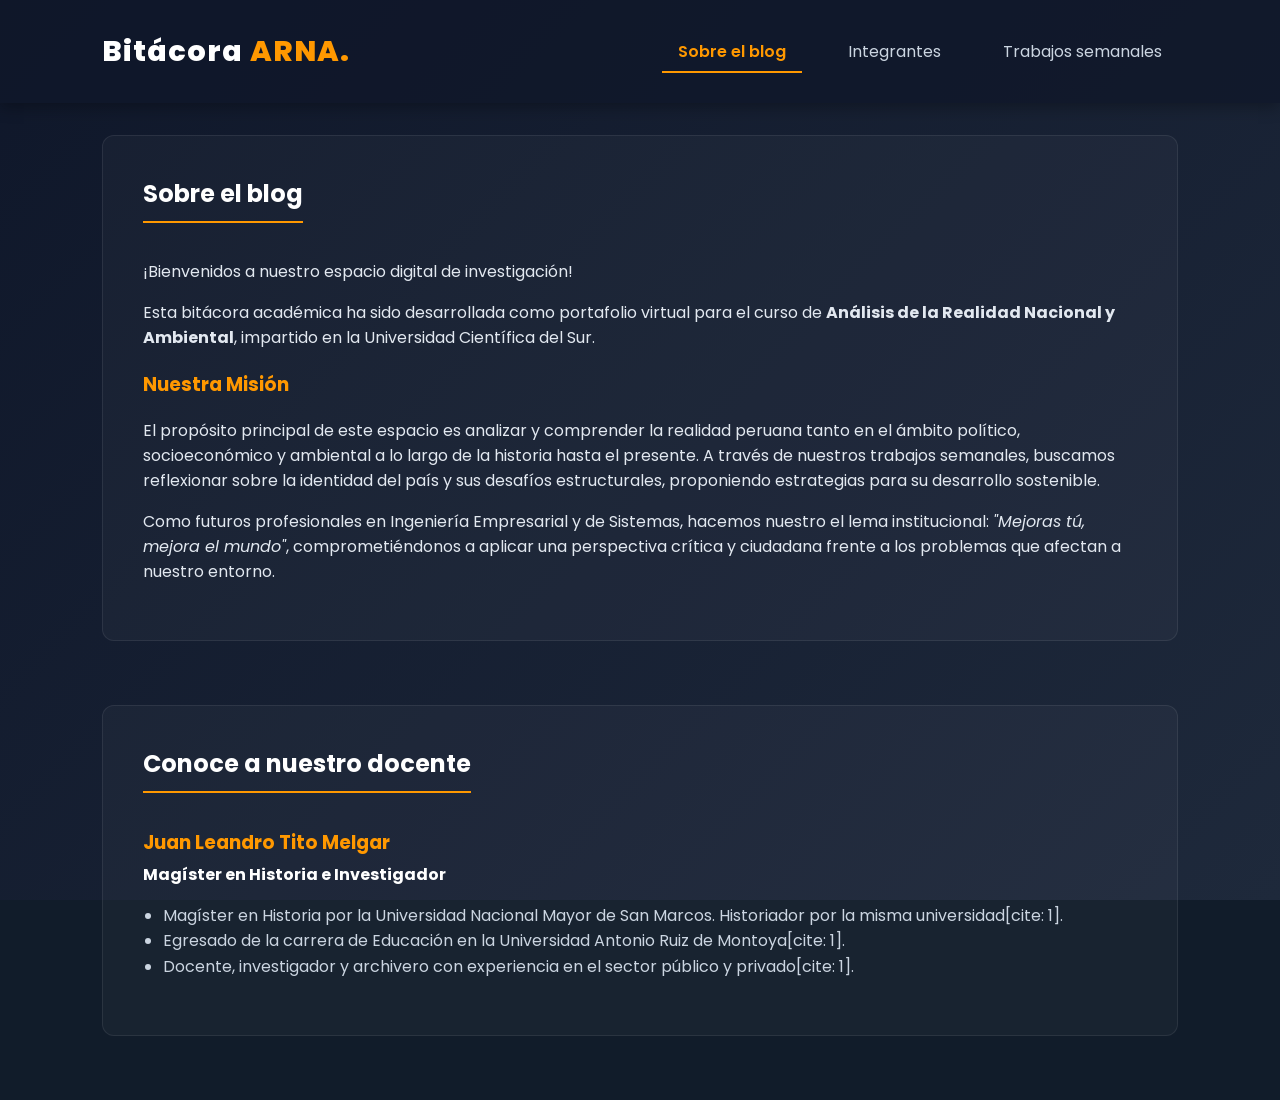
==== index.html @ 6f25a136 "Update index.html" ====
<!DOCTYPE html>
<html lang="es">
<head>
    <meta charset="UTF-8">
    <meta name="viewport" content="width=device-width, initial-scale=1.0">
    <title>Bitácora ARNA - Inicio</title>
    <link rel="stylesheet" href="style.css">
</head>
<body>

    <!-- NUEVO MENÚ SUPERIOR (ESTILO OSCURO/NARANJA) -->
    <nav class="navbar">
        <div class="logo">
            <span class="logo-texto" style="color: white;">Bitácora <span style="color: #FF9800;">ARNA.</span></span>
        </div>
        <ul class="nav-links">
            <li><a href="index.html" class="btn-activo">Sobre el blog</a></li>
            <li><a href="integrantes.html">Integrantes</a></li>
            <li><a href="trabajos.html">Trabajos semanales</a></li>
        </ul>
    </nav>

    <main>
        <!-- SECCIÓN: SOBRE EL BLOG -->
        <section class="seccion-container">
            <h2>Sobre el blog</h2>
            <p>¡Bienvenidos a nuestro espacio digital de investigación!</p>
            
            <p>Esta bitácora académica ha sido desarrollada como portafolio virtual para el curso de <strong>Análisis de la Realidad Nacional y Ambiental</strong>, impartido en la Universidad Científica del Sur.</p>
            
            <h3 style="color: #FF9800; margin-top: 20px;">Nuestra Misión</h3>
            <p>El propósito principal de este espacio es analizar y comprender la realidad peruana tanto en el ámbito político, socioeconómico y ambiental a lo largo de la historia hasta el presente. A través de nuestros trabajos semanales, buscamos reflexionar sobre la identidad del país y sus desafíos estructurales, proponiendo estrategias para su desarrollo sostenible.</p>
            
            <p>Como futuros profesionales en Ingeniería Empresarial y de Sistemas, hacemos nuestro el lema institucional: <em>"Mejoras tú, mejora el mundo"</em>, comprometiéndonos a aplicar una perspectiva crítica y ciudadana frente a los problemas que afectan a nuestro entorno.</p>
        </section>

        <!-- SECCIÓN: DEL DOCENTE -->
        <section class="seccion-container">
            <h2>Conoce a nuestro docente</h2>
            <div style="display: flex; gap: 20px; align-items: center; margin-top: 15px; flex-wrap: wrap;">
                
                <div>
                    <h3 style="margin-bottom: 5px; color: #FF9800;">Juan Leandro Tito Melgar</h3>
                    <p style="margin-top: 0; margin-bottom: 10px; color: white;"><strong>Magíster en Historia e Investigador</strong></p>
                    <ul style="color: #cbd5e1; padding-left: 20px; line-height: 1.6;">
                        <li>Magíster en Historia por la Universidad Nacional Mayor de San Marcos. Historiador por la misma universidad[cite: 1].</li>
                        <li>Egresado de la carrera de Educación en la Universidad Antonio Ruiz de Montoya[cite: 1].</li>
                        <li>Docente, investigador y archivero con experiencia en el sector público y privado[cite: 1].</li>
                    </ul>
                </div>
            </div>
        </section>
    </main>

</body>
</html>
---- style.css ----
@import url('https://fonts.googleapis.com/css2?family=Poppins:wght@300;400;600;800&display=swap');

/* =========================================
   ESTILOS GENERALES Y FONDO OSCURO
   ========================================= */
body {
    margin: 0;
    padding: 0;
    font-family: 'Poppins', sans-serif;
    /* Azul noche profundo basado en la imagen */
    background-color: #111c2a; 
    background-image: linear-gradient(135deg, #0f172a 0%, #1e293b 100%);
    background-attachment: fixed;
    color: #e2e8f0;
}

/* =========================================
   BARRA DE NAVEGACIÓN
   ========================================= */
.navbar {
    display: flex;
    justify-content: space-between;
    align-items: center;
    padding: 30px 8%;
    background: rgba(15, 23, 42, 0.8); /* Ligeramente translúcido */
    box-shadow: 0 4px 15px rgba(0,0,0,0.3);
}

.logo {
    font-size: 1.8rem;
    font-weight: 800;
    letter-spacing: 1px;
}

.nav-links {
    list-style: none;
    display: flex;
    gap: 30px;
    margin: 0;
    padding: 0;
}

.nav-links a {
    color: #cbd5e1;
    text-decoration: none;
    font-weight: 400;
    font-size: 1rem;
    padding: 8px 16px;
    transition: all 0.3s ease;
}

.nav-links a:hover {
    color: #FF9800; /* Naranja Científica */
}

.nav-links .btn-activo {
    color: #FF9800;
    font-weight: 600;
    border-bottom: 2px solid #FF9800;
}

/* =========================================
   SECCIÓN HERO (PÁGINA DE INICIO)
   ========================================= */
.hero-section {
    display: flex;
    align-items: center;
    justify-content: space-between;
    padding: 50px 8%;
    min-height: 70vh;
}

.hero-texto {
    flex: 1;
    max-width: 600px;
}

.subtitulo {
    font-size: 1rem;
    letter-spacing: 2px;
    font-weight: 400;
    margin-bottom: 10px;
    color: #FF9800;
    text-transform: uppercase;
}

.hero-texto h1 {
    font-size: 4.5rem;
    font-weight: 800;
    line-height: 1.1;
    margin: 0 0 20px 0;
    color: white;
}

.descripcion {
    font-size: 1.1rem;
    font-weight: 300;
    line-height: 1.6;
    margin-bottom: 40px;
    color: #cbd5e1;
}

.btn-primario {
    display: inline-flex;
    align-items: center;
    background-color: #FF9800;
    color: #111c2a;
    text-decoration: none;
    padding: 12px 30px;
    font-weight: 600;
    font-size: 1.1rem;
    transition: all 0.3s ease;
    text-transform: uppercase;
    letter-spacing: 1px;
}

.btn-primario:hover {
    background-color: white;
    transform: scale(1.05);
}

.hero-imagen {
    flex: 1;
    display: flex;
    justify-content: flex-end;
}

.circulo-contenedor {
    width: 500px;
    height: 500px;
    border-radius: 50%;
    border: 5px solid rgba(255, 255, 255, 0.1);
    overflow: hidden;
    box-shadow: 0 20px 50px rgba(0,0,0,0.5);
}

.circulo-contenedor img {
    width: 100%;
    height: 100%;
    object-fit: cover;
}

/* =========================================
   CONTENEDORES GENERALES
   ========================================= */
.seccion-container {
    background: rgba(255, 255, 255, 0.03); /* Fondo oscuro muy sutil */
    border: 1px solid rgba(255, 255, 255, 0.08);
    padding: 40px;
    border-radius: 12px;
    margin: 2rem 8% 4rem 8%;
}

.seccion-container h2, .seccion-container h3 {
    color: white;
    margin-top: 0;
}

.seccion-container h2 {
    border-bottom: 2px solid #FF9800;
    display: inline-block;
    padding-bottom: 10px;
}

/* =========================================
   DISEÑO PARA LA PÁGINA DE TRABAJOS (RESPONSIVE)
   ========================================= */
.responsive-layout {
    display: flex;
    gap: 40px;
    align-items: flex-start;
}

/* Panel Izquierdo: Botones */
.menu-trabajos {
    flex: 1;
    min-width: 250px;
    display: flex;
    flex-direction: column;
    gap: 15px;
}

.menu-trabajos h3 {
    border-bottom: 1px solid rgba(255,255,255,0.1);
    padding-bottom: 15px;
}

/* ESTILO DE BOTONES BASADO EN LA IMAGEN */
.btn-trabajo {
    background-color: transparent;
    border: 2px solid white;
    color: white;
    padding: 14px 20px;
    text-align: left;
    cursor: pointer;
    font-size: 1rem;
    font-weight: 600;
    text-transform: uppercase;
    transition: all 0.3s ease;
    display: flex;
    align-items: center;
    gap: 12px;
}

.btn-trabajo .icono {
    font-size: 1.2rem;
}

.btn-trabajo:hover {
    border-color: #FF9800;
    color: #FF9800;
}

/* Botón Activo (Fondo Naranja, Texto Oscuro) */
.btn-trabajo.activo {
    background-color: #FF9800;
    color: #111c2a; 
    border: 2px solid #FF9800;
}

/* Panel Derecho: Visor PDF */
.visor-trabajos {
    flex: 3;
    width: 100%;
}

.iframe-container {
    height: 75vh;
    min-height: 600px;
    border: 2px solid rgba(255,255,255,0.1);
    border-radius: 5px;
    overflow: hidden;
    box-shadow: 0 10px 30px rgba(0,0,0,0.5);
    background-color: #fff; /* Fondo blanco para que el PDF se lea bien */
}

/* =========================================
   PÁGINA INTEGRANTES
   ========================================= */
.galeria { display: flex; justify-content: center; gap: 35px; flex-wrap: wrap; margin-top: 30px; }
.tarjeta {
    background: rgba(0,0,0,0.2);
    border: 1px solid rgba(255,255,255,0.05);
    border-radius: 10px;
    text-align: center;
    width: 220px;
    padding: 25px 20px;
    transition: transform 0.3s ease;
}
.tarjeta:hover { transform: translateY(-10px); border-color: #FF9800; }
.tarjeta img { width: 140px; height: 140px; border-radius: 50%; object-fit: cover; border: 3px solid #FF9800; margin-bottom: 15px; }
.tarjeta h3 { font-size: 1.1rem; margin: 0 0 5px 0; border: none; color: white;}
.tarjeta p { font-size: 0.9rem; margin: 0; color: #cbd5e1; }

/* =========================================
   RESPONSIVE (CELULARES Y TABLETS)
   ========================================= */
@media (max-width: 900px) {
    .responsive-layout {
        flex-direction: column;
    }
    .menu-trabajos {
        width: 100%;
        flex-direction: row;
        overflow-x: auto;
        padding-bottom: 10px;
    }
    .btn-trabajo {
        min-width: 180px;
    }
    .hero-section { flex-direction: column; text-align: center; }
    .hero-imagen { justify-content: center; margin-top: 40px; }
    .circulo-contenedor { width: 300px; height: 300px; }
    .hero-texto h1 { font-size: 3rem; }
    .navbar { flex-direction: column; gap: 20px; }
}
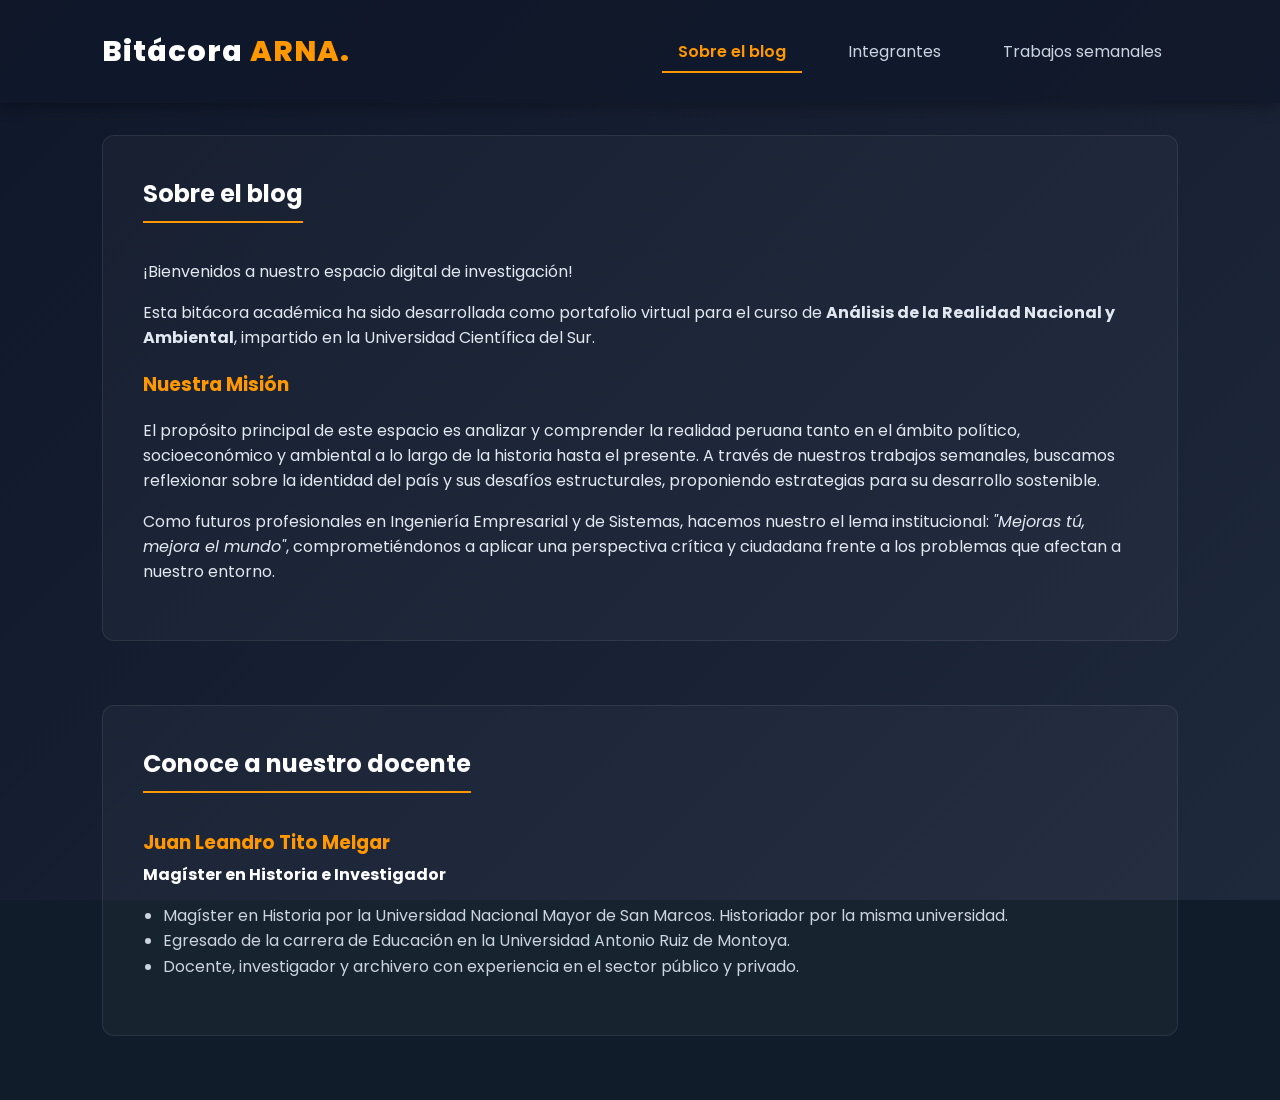
==== commit 71284ecc: "Update index.html" ====
--- a/index.html
+++ b/index.html
@@ -43,9 +43,9 @@
                     <h3 style="margin-bottom: 5px; color: #FF9800;">Juan Leandro Tito Melgar</h3>
                     <p style="margin-top: 0; margin-bottom: 10px; color: white;"><strong>Magíster en Historia e Investigador</strong></p>
                     <ul style="color: #cbd5e1; padding-left: 20px; line-height: 1.6;">
-                        <li>Magíster en Historia por la Universidad Nacional Mayor de San Marcos. Historiador por la misma universidad[cite: 1].</li>
-                        <li>Egresado de la carrera de Educación en la Universidad Antonio Ruiz de Montoya[cite: 1].</li>
-                        <li>Docente, investigador y archivero con experiencia en el sector público y privado[cite: 1].</li>
+                        <li>Magíster en Historia por la Universidad Nacional Mayor de San Marcos. Historiador por la misma universidad.</li>
+                        <li>Egresado de la carrera de Educación en la Universidad Antonio Ruiz de Montoya.</li>
+                        <li>Docente, investigador y archivero con experiencia en el sector público y privado.</li>
                     </ul>
                 </div>
             </div>
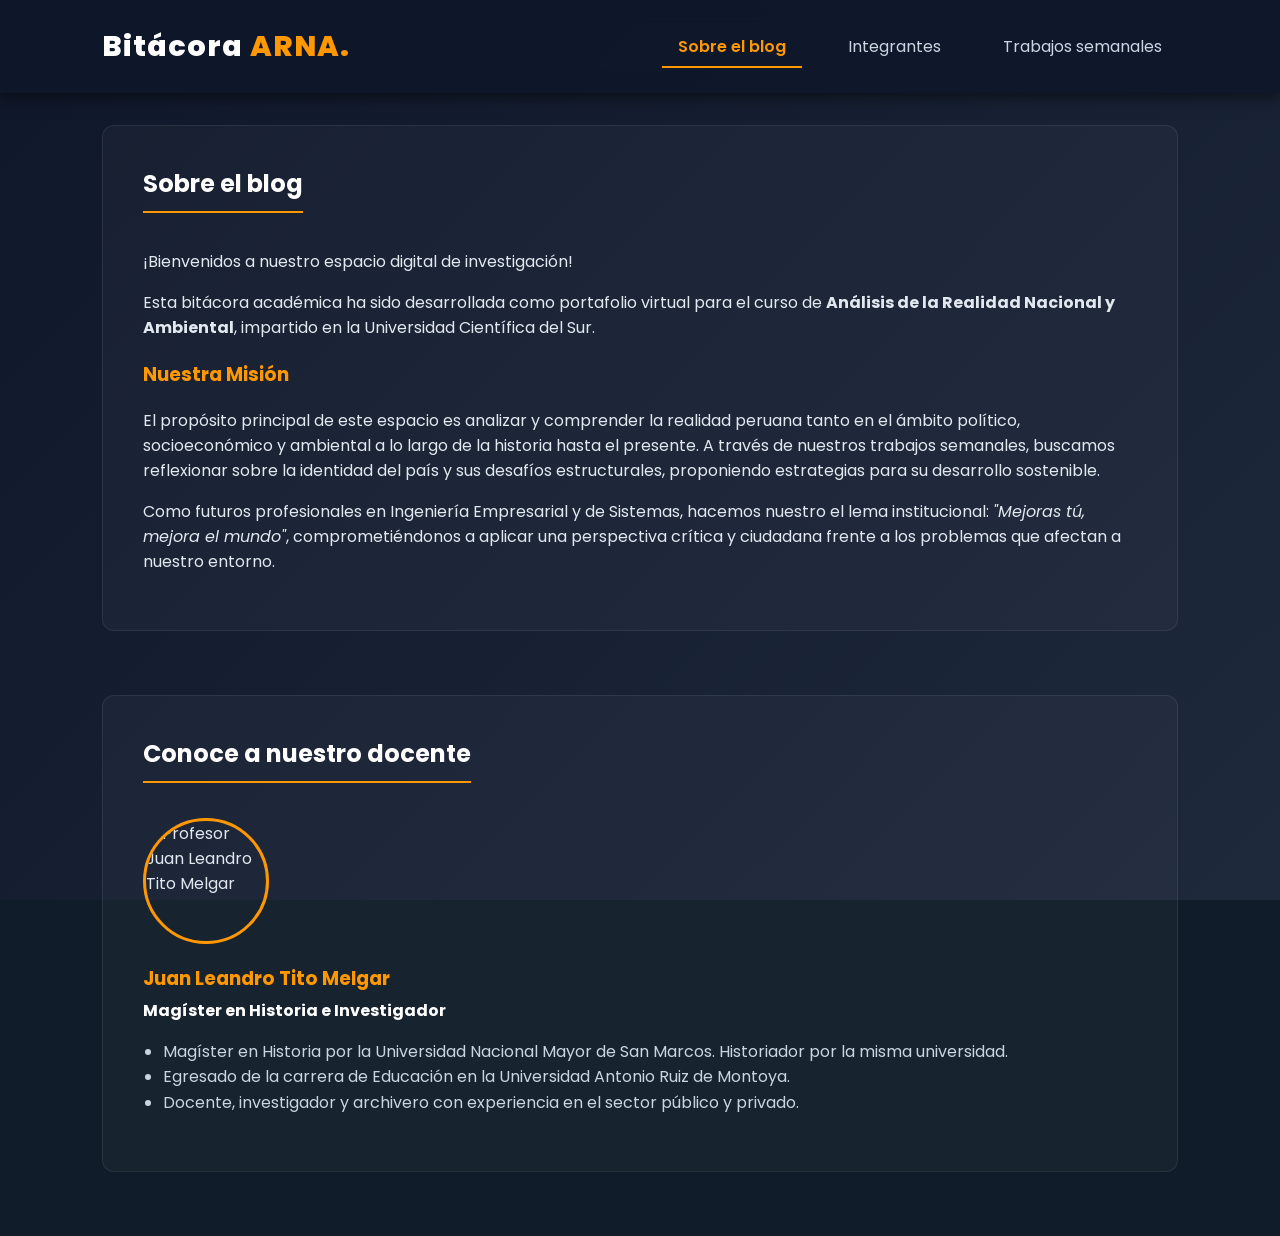
==== commit 534f24d6: "Update index.html" ====
--- a/index.html
+++ b/index.html
@@ -38,6 +38,8 @@
         <section class="seccion-container">
             <h2>Conoce a nuestro docente</h2>
             <div style="display: flex; gap: 20px; align-items: center; margin-top: 15px; flex-wrap: wrap;">
+
+                <img src="docente.jpg" alt="Profesor Juan Leandro Tito Melgar" style="width: 120px; height: 120px; border-radius: 50%; object-fit: cover; border: 3px solid #FF9800;">
                 
                 <div>
                     <h3 style="margin-bottom: 5px; color: #FF9800;">Juan Leandro Tito Melgar</h3>
--- a/style.css
+++ b/style.css
@@ -15,15 +15,24 @@
 }
 
 /* =========================================
-   BARRA DE NAVEGACIÓN
+   BARRA DE NAVEGACIÓN (FIJA / STICKY)
    ========================================= */
 .navbar {
     display: flex;
     justify-content: space-between;
     align-items: center;
-    padding: 30px 8%;
-    background: rgba(15, 23, 42, 0.8); /* Ligeramente translúcido */
-    box-shadow: 0 4px 15px rgba(0,0,0,0.3);
+    padding: 25px 8%;
+    background: rgba(15, 23, 42, 0.85); /* Translúcido */
+    box-shadow: 0 4px 15px rgba(0,0,0,0.5);
+    
+    /* Efecto Fijo (Sticky) */
+    position: sticky;
+    top: 0;
+    z-index: 1000;
+    
+    /* Efecto Cristal */
+    backdrop-filter: blur(12px);
+    -webkit-backdrop-filter: blur(12px);
 }
 
 .logo {
@@ -112,6 +121,7 @@
     transition: all 0.3s ease;
     text-transform: uppercase;
     letter-spacing: 1px;
+    border-radius: 5px;
 }
 
 .btn-primario:hover {
@@ -141,10 +151,10 @@
 }
 
 /* =========================================
-   CONTENEDORES GENERALES
+   CONTENEDORES GENERALES (EFECTO CRISTAL SUAVE)
    ========================================= */
 .seccion-container {
-    background: rgba(255, 255, 255, 0.03); /* Fondo oscuro muy sutil */
+    background: rgba(255, 255, 255, 0.03); 
     border: 1px solid rgba(255, 255, 255, 0.08);
     padding: 40px;
     border-radius: 12px;
@@ -163,7 +173,7 @@
 }
 
 /* =========================================
-   DISEÑO PARA LA PÁGINA DE TRABAJOS (RESPONSIVE)
+   DISEÑO PARA LA PÁGINA DE TRABAJOS
    ========================================= */
 .responsive-layout {
     display: flex;
@@ -185,7 +195,6 @@
     padding-bottom: 15px;
 }
 
-/* ESTILO DE BOTONES BASADO EN LA IMAGEN */
 .btn-trabajo {
     background-color: transparent;
     border: 2px solid white;
@@ -200,6 +209,7 @@
     display: flex;
     align-items: center;
     gap: 12px;
+    border-radius: 5px;
 }
 
 .btn-trabajo .icono {
@@ -237,7 +247,14 @@
 /* =========================================
    PÁGINA INTEGRANTES
    ========================================= */
-.galeria { display: flex; justify-content: center; gap: 35px; flex-wrap: wrap; margin-top: 30px; }
+.galeria { 
+    display: flex; 
+    justify-content: center; 
+    gap: 35px; 
+    flex-wrap: wrap; 
+    margin-top: 30px; 
+}
+
 .tarjeta {
     background: rgba(0,0,0,0.2);
     border: 1px solid rgba(255,255,255,0.05);
@@ -247,10 +264,33 @@
     padding: 25px 20px;
     transition: transform 0.3s ease;
 }
-.tarjeta:hover { transform: translateY(-10px); border-color: #FF9800; }
-.tarjeta img { width: 140px; height: 140px; border-radius: 50%; object-fit: cover; border: 3px solid #FF9800; margin-bottom: 15px; }
-.tarjeta h3 { font-size: 1.1rem; margin: 0 0 5px 0; border: none; color: white;}
-.tarjeta p { font-size: 0.9rem; margin: 0; color: #cbd5e1; }
+
+.tarjeta:hover { 
+    transform: translateY(-10px); 
+    border-color: #FF9800; 
+}
+
+.tarjeta img { 
+    width: 140px; 
+    height: 140px; 
+    border-radius: 50%; 
+    object-fit: cover; 
+    border: 3px solid #FF9800; 
+    margin-bottom: 15px; 
+}
+
+.tarjeta h3 { 
+    font-size: 1.1rem; 
+    margin: 0 0 5px 0; 
+    border: none; 
+    color: white;
+}
+
+.tarjeta p { 
+    font-size: 0.9rem; 
+    margin: 0; 
+    color: #cbd5e1; 
+}
 
 /* =========================================
    RESPONSIVE (CELULARES Y TABLETS)
@@ -272,5 +312,21 @@
     .hero-imagen { justify-content: center; margin-top: 40px; }
     .circulo-contenedor { width: 300px; height: 300px; }
     .hero-texto h1 { font-size: 3rem; }
-    .navbar { flex-direction: column; gap: 20px; }
-}
+    
+    /* ARREGLO DEL NAVBAR PARA MÓVILES */
+    .navbar { 
+        flex-direction: column; 
+        gap: 15px; 
+        padding: 15px 5%;
+    }
+    .nav-links {
+        gap: 10px;
+        flex-wrap: wrap; 
+        justify-content: center;
+    }
+    .nav-links a {
+        font-size: 0.9rem; 
+        padding: 8px 10px;
+        white-space: nowrap; /* Evita que las palabras se separen */
+    }
+}
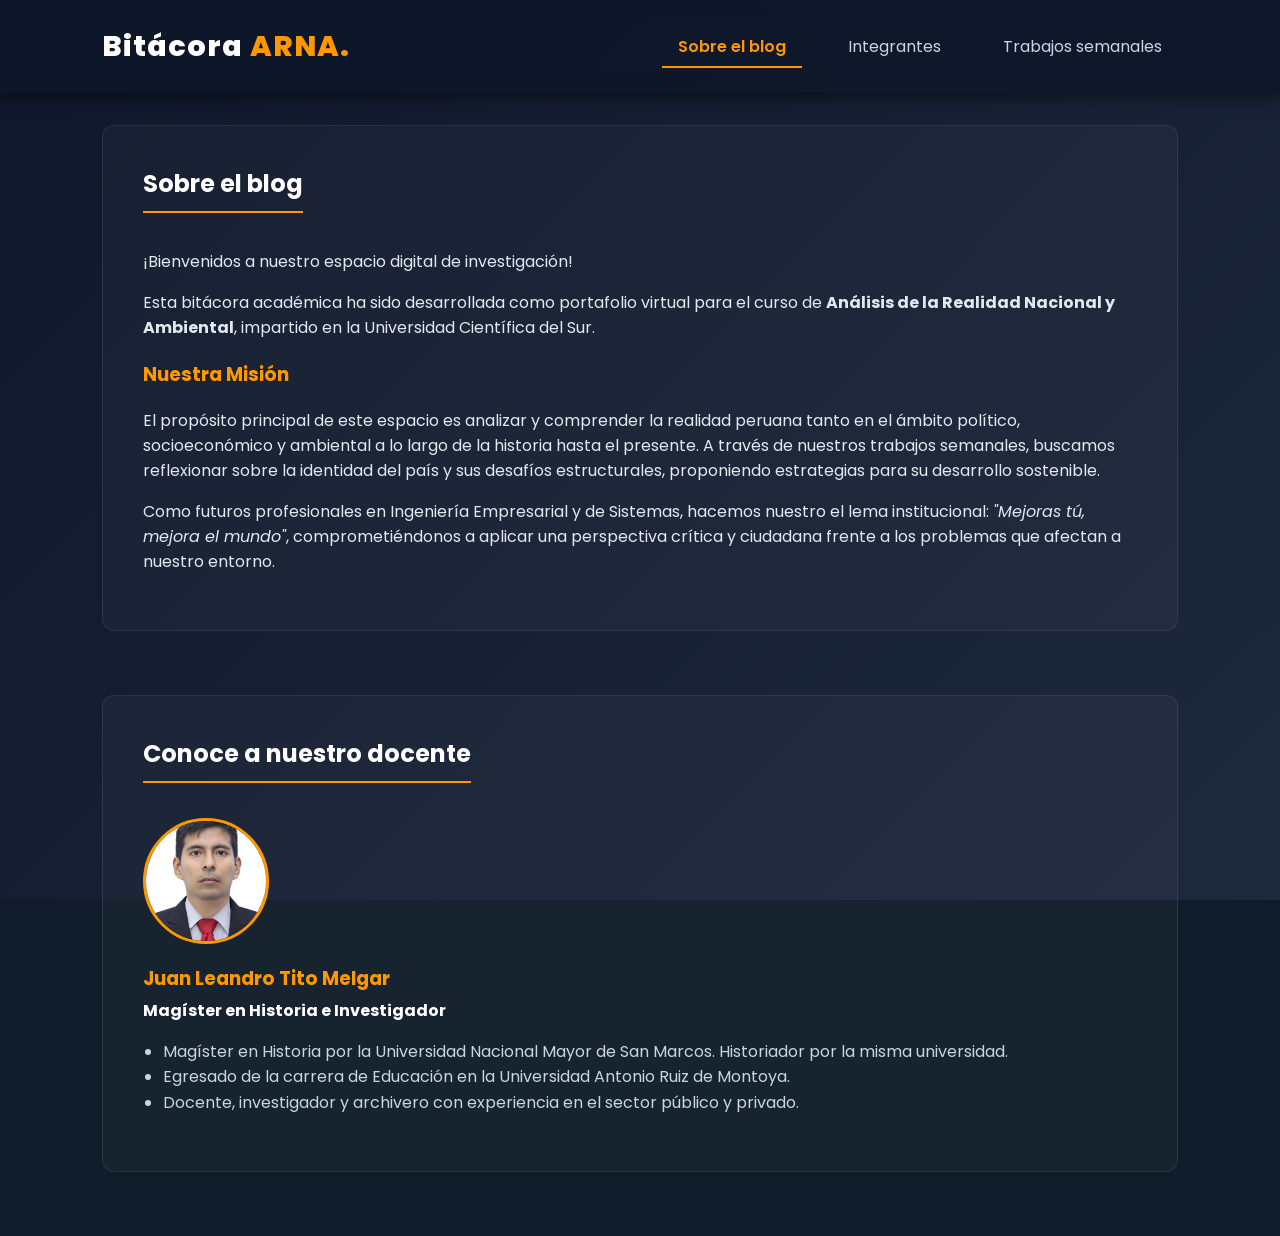
==== commit 8773316b: "Update index.html" ====
--- a/index.html
+++ b/index.html
@@ -39,7 +39,7 @@
             <h2>Conoce a nuestro docente</h2>
             <div style="display: flex; gap: 20px; align-items: center; margin-top: 15px; flex-wrap: wrap;">
 
-                <img src="docente.jpg" alt="Profesor Juan Leandro Tito Melgar" style="width: 120px; height: 120px; border-radius: 50%; object-fit: cover; border: 3px solid #FF9800;">
+                <img src="docente.jpeg" alt="Profesor Juan Leandro Tito Melgar" style="width: 120px; height: 120px; border-radius: 50%; object-fit: cover; border: 3px solid #FF9800;">
                 
                 <div>
                     <h3 style="margin-bottom: 5px; color: #FF9800;">Juan Leandro Tito Melgar</h3>
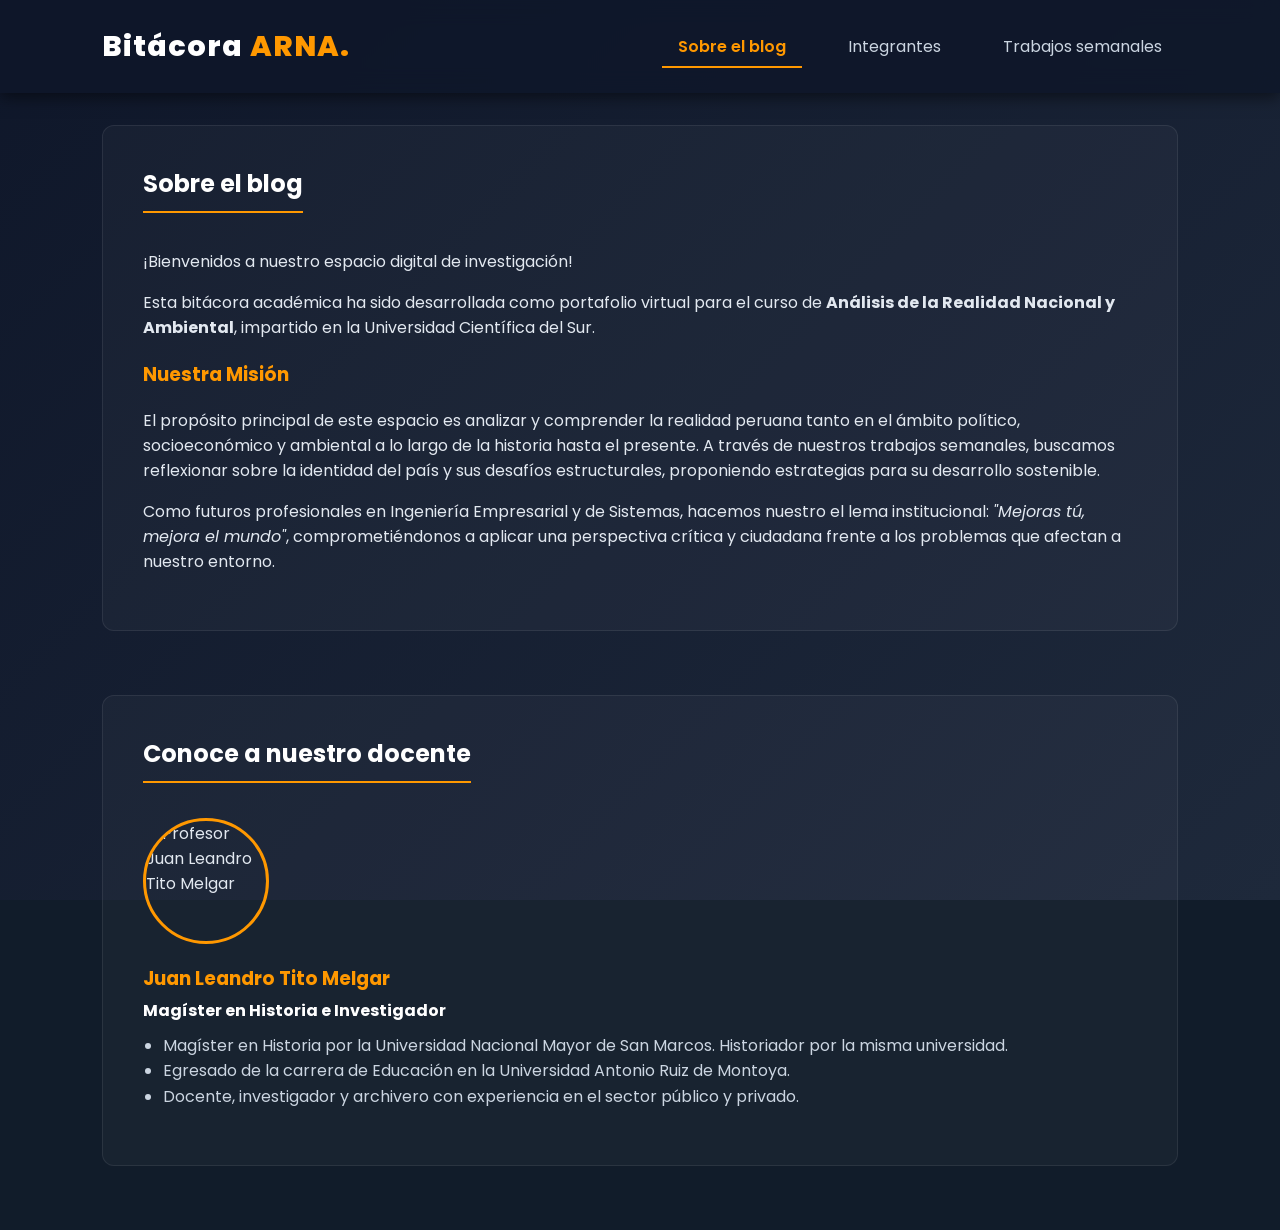
==== commit 117f3d9c: "Update index.html" ====
--- a/index.html
+++ b/index.html
@@ -34,17 +34,18 @@
             <p>Como futuros profesionales en Ingeniería Empresarial y de Sistemas, hacemos nuestro el lema institucional: <em>"Mejoras tú, mejora el mundo"</em>, comprometiéndonos a aplicar una perspectiva crítica y ciudadana frente a los problemas que afectan a nuestro entorno.</p>
         </section>
 
-        <!-- SECCIÓN: DEL DOCENTE -->
+       <!-- SECCIÓN: DEL DOCENTE -->
         <section class="seccion-container">
             <h2>Conoce a nuestro docente</h2>
-            <div style="display: flex; gap: 20px; align-items: center; margin-top: 15px; flex-wrap: wrap;">
-
-                <img src="docente.jpeg" alt="Profesor Juan Leandro Tito Melgar" style="width: 120px; height: 120px; border-radius: 50%; object-fit: cover; border: 3px solid #FF9800;">
+            <!-- Aquí cambiamos align-items: center por flex-start -->
+            <div style="display: flex; gap: 20px; align-items: flex-start; margin-top: 15px; flex-wrap: wrap;">
+                
+                <img src="docente.jpg" alt="Profesor Juan Leandro Tito Melgar" style="width: 120px; height: 120px; border-radius: 50%; object-fit: cover; border: 3px solid #FF9800;">
                 
                 <div>
-                    <h3 style="margin-bottom: 5px; color: #FF9800;">Juan Leandro Tito Melgar</h3>
+                    <h3 style="margin-top: 0; margin-bottom: 5px; color: #FF9800;">Juan Leandro Tito Melgar</h3>
                     <p style="margin-top: 0; margin-bottom: 10px; color: white;"><strong>Magíster en Historia e Investigador</strong></p>
-                    <ul style="color: #cbd5e1; padding-left: 20px; line-height: 1.6;">
+                    <ul style="color: #cbd5e1; padding-left: 20px; line-height: 1.6; margin-top: 0;">
                         <li>Magíster en Historia por la Universidad Nacional Mayor de San Marcos. Historiador por la misma universidad.</li>
                         <li>Egresado de la carrera de Educación en la Universidad Antonio Ruiz de Montoya.</li>
                         <li>Docente, investigador y archivero con experiencia en el sector público y privado.</li>
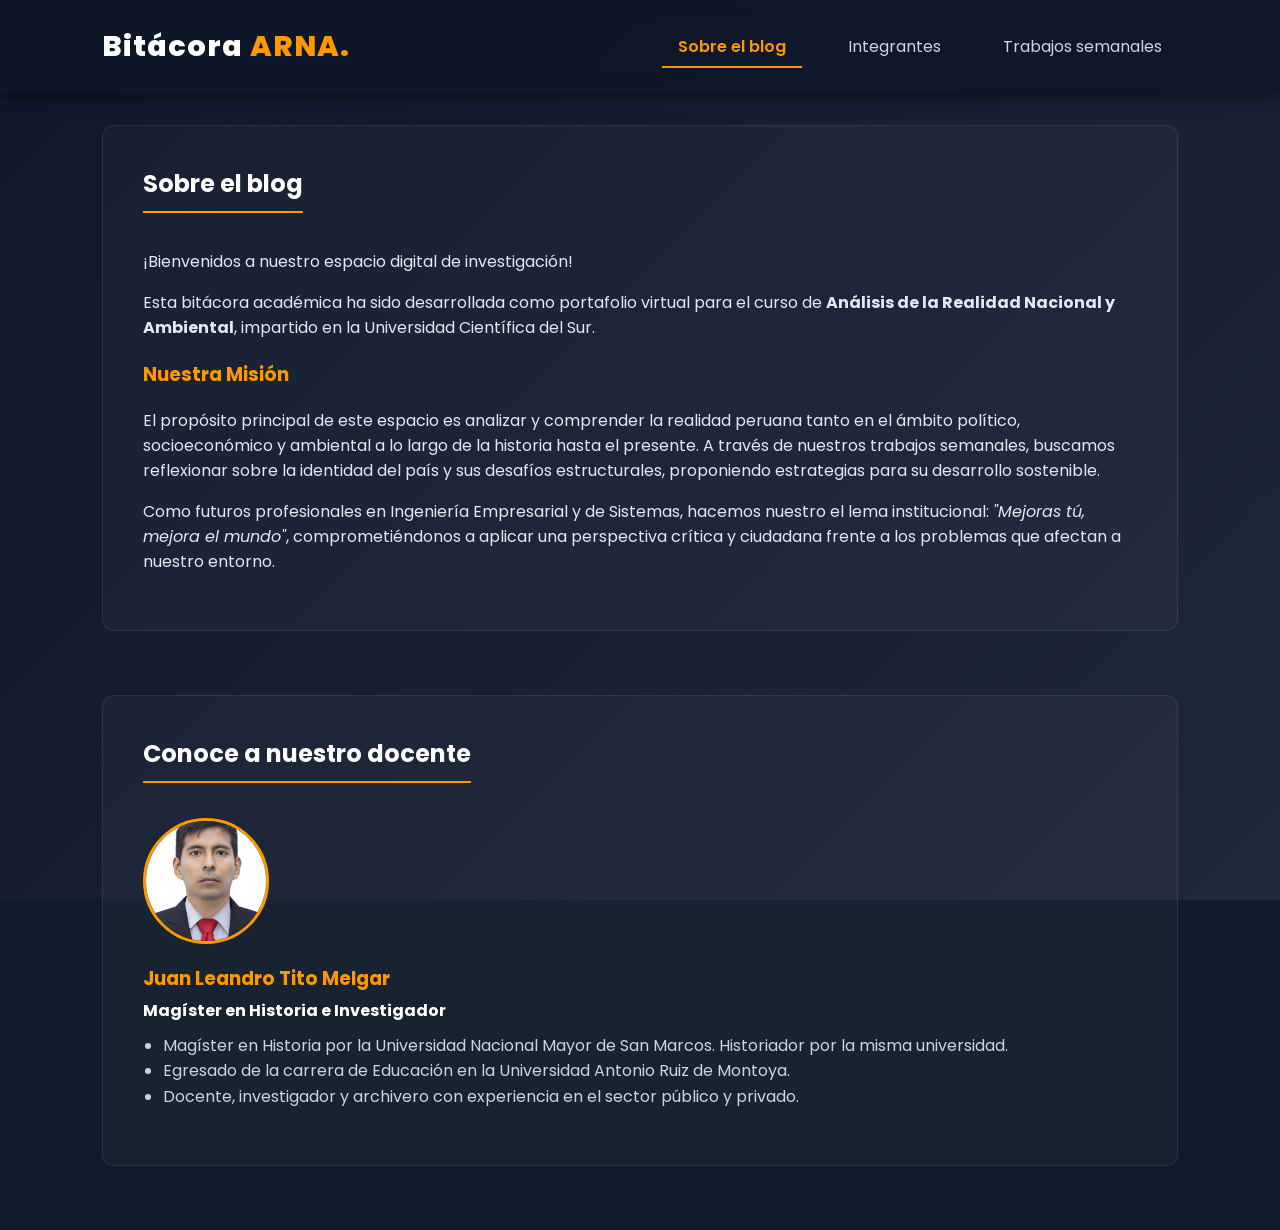
==== commit a42879dc: "Update index.html" ====
--- a/index.html
+++ b/index.html
@@ -40,7 +40,7 @@
             <!-- Aquí cambiamos align-items: center por flex-start -->
             <div style="display: flex; gap: 20px; align-items: flex-start; margin-top: 15px; flex-wrap: wrap;">
                 
-                <img src="docente.jpg" alt="Profesor Juan Leandro Tito Melgar" style="width: 120px; height: 120px; border-radius: 50%; object-fit: cover; border: 3px solid #FF9800;">
+                <img src="docente.jpeg" alt="Profesor Juan Leandro Tito Melgar" style="width: 120px; height: 120px; border-radius: 50%; object-fit: cover; border: 3px solid #FF9800;">
                 
                 <div>
                     <h3 style="margin-top: 0; margin-bottom: 5px; color: #FF9800;">Juan Leandro Tito Melgar</h3>
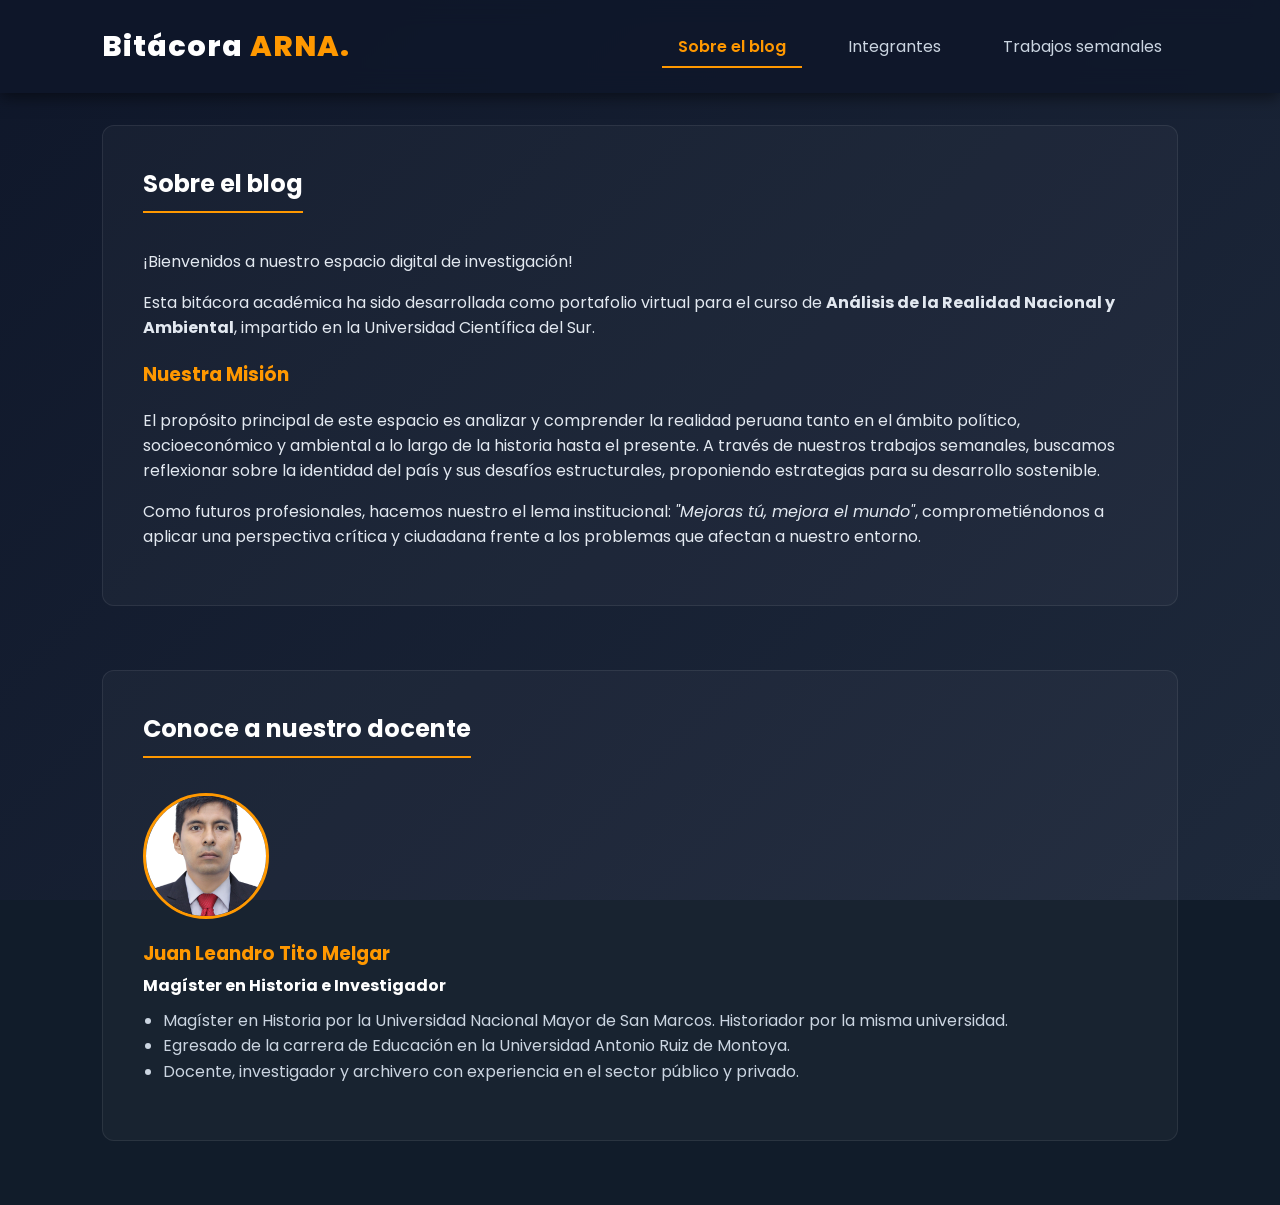
==== commit fbecf6aa: "Update index.html" ====
--- a/index.html
+++ b/index.html
@@ -31,7 +31,7 @@
             <h3 style="color: #FF9800; margin-top: 20px;">Nuestra Misión</h3>
             <p>El propósito principal de este espacio es analizar y comprender la realidad peruana tanto en el ámbito político, socioeconómico y ambiental a lo largo de la historia hasta el presente. A través de nuestros trabajos semanales, buscamos reflexionar sobre la identidad del país y sus desafíos estructurales, proponiendo estrategias para su desarrollo sostenible.</p>
             
-            <p>Como futuros profesionales en Ingeniería Empresarial y de Sistemas, hacemos nuestro el lema institucional: <em>"Mejoras tú, mejora el mundo"</em>, comprometiéndonos a aplicar una perspectiva crítica y ciudadana frente a los problemas que afectan a nuestro entorno.</p>
+            <p>Como futuros profesionales, hacemos nuestro el lema institucional: <em>"Mejoras tú, mejora el mundo"</em>, comprometiéndonos a aplicar una perspectiva crítica y ciudadana frente a los problemas que afectan a nuestro entorno.</p>
         </section>
 
        <!-- SECCIÓN: DEL DOCENTE -->
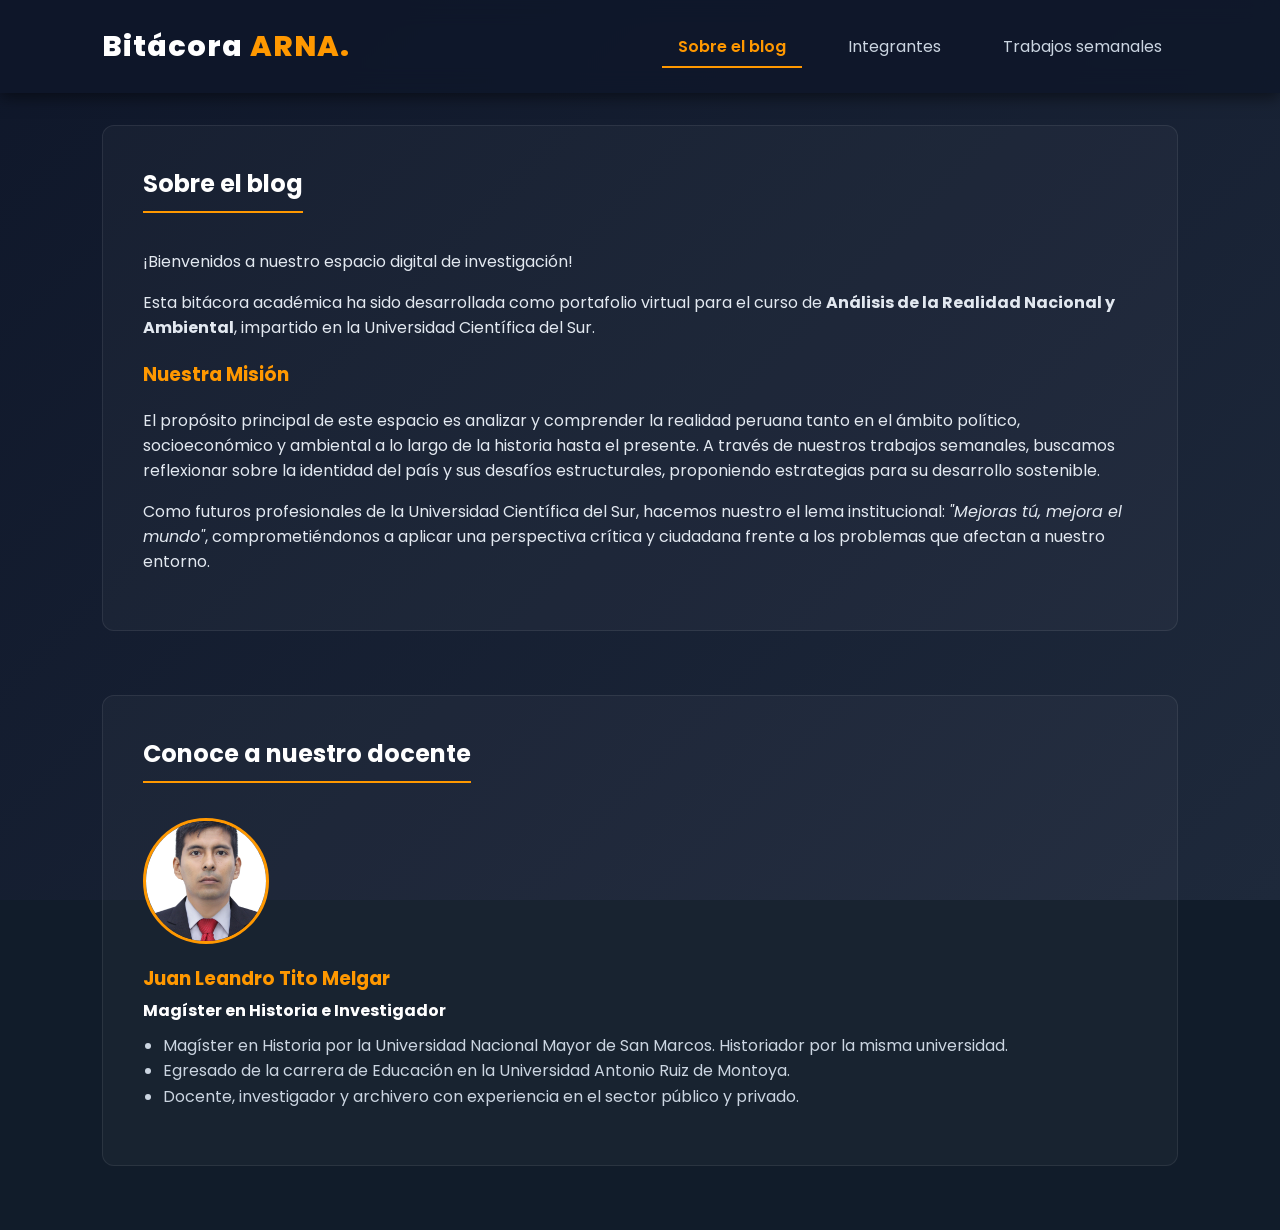
==== commit ca2f4859: "Update index.html" ====
--- a/index.html
+++ b/index.html
@@ -31,7 +31,7 @@
             <h3 style="color: #FF9800; margin-top: 20px;">Nuestra Misión</h3>
             <p>El propósito principal de este espacio es analizar y comprender la realidad peruana tanto en el ámbito político, socioeconómico y ambiental a lo largo de la historia hasta el presente. A través de nuestros trabajos semanales, buscamos reflexionar sobre la identidad del país y sus desafíos estructurales, proponiendo estrategias para su desarrollo sostenible.</p>
             
-            <p>Como futuros profesionales, hacemos nuestro el lema institucional: <em>"Mejoras tú, mejora el mundo"</em>, comprometiéndonos a aplicar una perspectiva crítica y ciudadana frente a los problemas que afectan a nuestro entorno.</p>
+            <p>Como futuros profesionales de la Universidad Científica del Sur, hacemos nuestro el lema institucional: <em>"Mejoras tú, mejora el mundo"</em>, comprometiéndonos a aplicar una perspectiva crítica y ciudadana frente a los problemas que afectan a nuestro entorno.</p>
         </section>
 
        <!-- SECCIÓN: DEL DOCENTE -->
